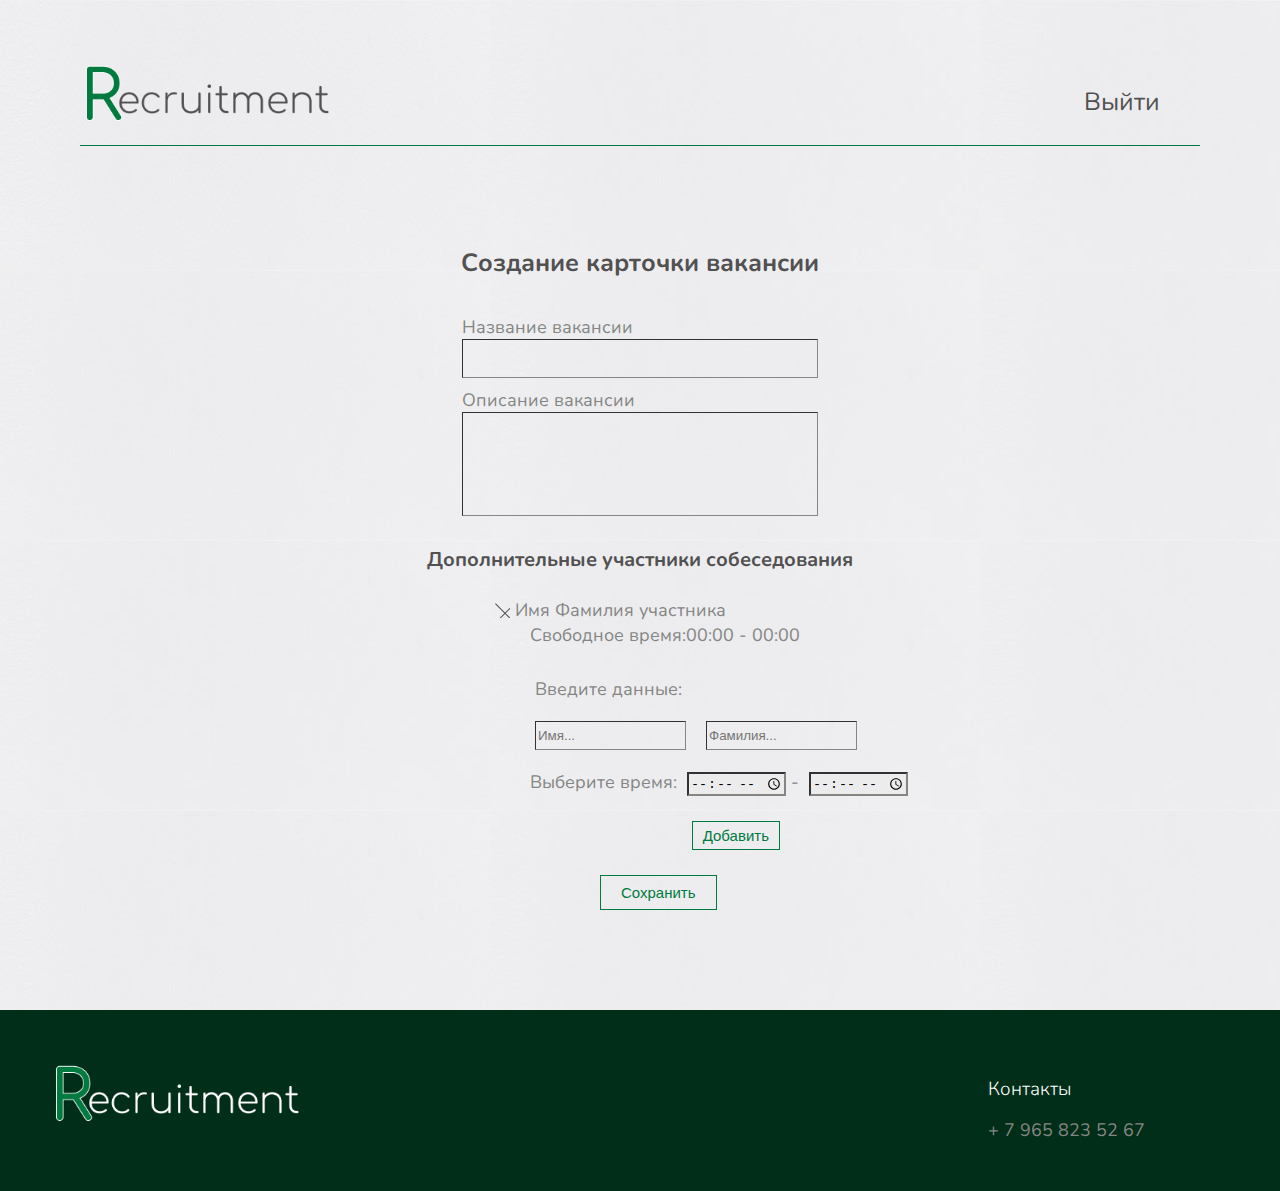
==== HTML/add-job.html @ cdd76137 "Registration and login" ====
<!DOCTYPE html>
<html lang="en">
<head>
    <meta charset="UTF-8">
    <meta http-equiv="X-UA-Compatible" content="IE=edge">
    <meta name="viewport" content="width=device-width, initial-scale=1.0">
    <title>ecruitment</title>
    
    <style>
        @import url('https://fonts.googleapis.com/css2?family=Nunito:wght@200;300;400;500;600;700;800;900;1000&display=swap');
    </style>

    <link rel="shortcut icon" href="design/Images/R.png" type="image/png">
    <link rel="stylesheet" href="/CSS/style.css">
    <link rel="stylesheet" href="/CSS/pages.css">
    <link rel="stylesheet" href="/CSS/account.css">
    <link rel="stylesheet" href="/CSS/add-job.css">
</head>
<body>
        <header> 
            <div class="header_section">
                <div class="header_item">
                    <a href="/HTML/account.html"><img src="/design/Images/LogoDark.png" alt="Логотип" class="headerlogo"></a>
                </div>
            </div>

            <div class="header_section">
                    <div class="header_item headerButton"><a href="/index.html">Выйти</a></div>
            </div>    
        </header>

        <section class="sec-1">
            <form name="login" method="post" action="">
                <h1>Создание карточки вакансии</h1>
                
                <div class="Container_text">
                    <div class="Con_part">

                        <div>
                            <p><label for="name">Название вакансии</label></p>
                            <input type="text" class="BG-input" id="name" required>
                        </div>

                        <div>
                            <p><label for="name">Описание вакансии</label></p>
                            <input type="text" class="BG-input input" id="name" required>
                        </div>
                    </div>
                    </div>
                </div>

                <h1 class="subtitle">Дополнительные участники собеседования</h1>
 
                <!-- Первый участник -->
                <div class="vacancies">
                    <div class="vacancy">
                        <div class=" symbols cross"></div>
                        <p>Имя Фамилия участника</p>
                    </div>
                    <div class="Number_time">
                            <p>Свободное время:  </p>
                            <p class="text_time"><output name="start_time">00:00</output> - <output name="end_time">00:00</output></p>
                    </div>

                <!-- Ввод данных об участнике -->       
                <div class="adding_number">
                    <p class="adding_num">Введите данные: </p>
                    <div class="Container_text-2">
                        <div class="Con_part">
                            <input type="text" class="BG-input input-2" id="name" placeholder="Имя..." required>
                        </div>

                        <div class="Con_part">
                            <input type="text" class="BG-input input-2" id="name" placeholder="Фамилия..." required>
                        </div>
                    </div>
                    <!-- Ввод данный о времени -->
                    <div class="Choice_time">
                            <div>
                                <p>Выберите время: <input type="time" class="clock" name="created" id="start" class="clock"> - <input type="time" class="clock" name="created" id="end" class="clock" ></p>
                            </div>
                    </div>

                    <input type="submit" class="btn btn_save" value="Добавить" required>

                </div>

                </div>

                <a href="account.html"><input type="submit" class="btn btn_save btn-vac" value="Сохранить" required></a>
            </form>

        </section>
        
        <footer>
            <div class="footer_items">
                <div>
                    <a href="/HTML/account.html"><img src="/design/Images/LogoLight.png" alt="Логотип" class="headerlogo"></a>
                </div>
                <div class="footer_inf">
    
                    <div class="footer_item footer_cont">
                        <h2>
                            Контакты
                        </h2>
                        <p>+ 7 965 823 52 67</p>
                    </div>
                </div>
            </div>
        </footer>
---- CSS/style.css ----
::-webkit-scrollbar-track {
	background-color: #FFFFFF; /*Цвет скролла*/
} 

::-webkit-scrollbar-thumb { 
	border-radius: 5px; /*Закругление ползунка*/
	background-color: #007A3F; /*Цвет ползунка*/
    border: 1px solid #FFFFFF;
} 

::-webkit-scrollbar { 
	width: 8px;  /*Толщина скролла*/
}

body{
    margin: 0%;
    padding: 0%;
    background-color: #EBECEB;
    font-family: 'Nunito', sans-serif;
    color: #848684;
}

/* Header */
header{
    display: flex;
    justify-content: space-between;
    padding: 60px 30px 0 30px;
}

.header_section{
    display: flex;
    align-items: center;
}

.headerlogo{
    width: 250px;
}

.header_item{
    padding: 10px 15px;
    font-size: 25px;
    margin-right: 40px; 
}

a{
    color: #ffffff;
    text-decoration: none;
}

.header_item:hover{
    text-decoration: underline;
}

/* Title */
h1{
    text-align: center;
    margin-top: 25px;
    margin-bottom: 40px;
    color: #525152;
    font-size: 25px;
}

button, .btn{
    margin: 0 auto;
    display: block;
    border: 1px solid #007A3F;
    color: #007A3F;
    padding: 10px;
    padding-left: 30px;
    padding-right: 30px;
    background-color: #FFFFFF;
    font-size: 15px;
}

button:hover{
    color: #FFFFFF;
    background-color: #007A3F;
}

/* Footer */

footer{
    background-color: #002E18;
}

.footer_items{
    display: flex;
    justify-content: space-between;
    padding: 50px;
}

.footer_inf{
    display: flex;
    margin-right: 60px;
}

.footer_item{
    padding-left: 25px;
    padding-right: 25px;
} 

.footer_nav{
    margin-right: 60px;
}

.footer_inf h2{ 
    color: #FFFFFF;
    font-size: 19px;
    font-weight: 300;
}

.footer_inf a{
    color: #848684;
    font-size: 15px;
    font-weight: 500;
}

.footer_inf a:hover{
    color: #FFFFFF;
}

.btn:hover{
    color: #FFFFFF;
    background-color: #007A3F;
}

@media only screen and (max-width:375px) {
    header{
        justify-content: center;
        flex-direction: column;
        padding: 30px 10px 0 10px;
    }

    .header_item{
        margin: 0; 
        font-size: 20px;
        padding: 10px 40px;
    }

    .header_item .headerlogo{
        padding: 0;
    } 

    .headerlogo{
        width: 170px;
        margin-left: auto;
        margin-right: auto;
    }

    .header_section{
        flex-direction: column;
        margin-top: 12px;
    }

    h1{
        margin-top: 10px;
        margin-bottom: 30px;
        font-size: 23px;
    }

    .btn{
        padding: 5px;
        padding-left: 15px;
        padding-right: 15px;
        font-size: 15px;
    }


    .footer_items{
        padding: 20px;
        flex-direction: column;
        justify-content: center;
    }

    .footer_inf{
        display: flex;
        flex-direction: column;
        margin: 0%;
        justify-content: center;
    }

    .footer_nav, .footer_cont{
        margin: 0;
        text-align: center;
    }

    .headerlogo{
        padding-left: 25%;
        padding-right: 25%;
    }
}
---- CSS/pages.css ----
body{
    background-image: url(/design/Images/BG-1-p1.jpg);
}

header{
    border-bottom: 1px solid #007A3F;
    margin-left: 80px;
    margin-right: 80px;
    padding: 60px 0 0 0;
}

.header_item{
    padding: 0;
}

a{
    color: #525152;
}

h1{
    margin-bottom: 25px;
}
 
.sec-1{
    justify-content: center;
    margin-top: 100px;
    margin-bottom: 100px;
}

.Container_text{
    display: flex;
    justify-content: space-between;
    margin-left: 400px;
    margin-right: 400px;
    margin-bottom: 30px;
}

.Con_part div{
    margin-top: 10px;
}

div p{
    margin-top: 0%;
    margin-bottom: 0%;
    font-size: 18px;
}

.BG-input{
    height: 35px;
    width: 250px;
    border-width: 1px;
    border-color: #848684;
    background: rgba(0, 0, 0, 0);
}

.Container_time{
    display: flex;
    justify-content: space-between;
    margin-left: 400px;
    margin-right: 400px;
    margin-bottom: 50px;
}

.days{
    width: 250px;
}

.time-title{
    font-weight: bolder;
    color: #525152;
}

.time{
    margin-top: 10px;
    width: 250px;
    display: flex;
    font-size: 12px;
}

.time div{
    margin-right: 10px;
}


.btn{
    background: rgba(0, 0, 0, 0);
}

@media only screen and (max-width:375px) {
    header{
        flex-direction: row;
        justify-content: space-between;
        margin: 0;
        padding: 20px;
        flex-direction: column;
        
    }

    .sec-1{
        margin-top: 50px;
        margin-bottom: 50px;
    }

    h1{
        margin-bottom: 10px;
    }

    .Container_text, .Container_time{
        margin: 0;
        flex-direction: column;
        margin-left: 16%;
        margin-right: 16%;
        margin-bottom: 30px;
    } 

    .Container_time{
        margin-bottom: 0;
    }

    .days{
        margin-bottom: 30px;
    }

    .BG-input{
        width: 250px;
        height: 30px;
    }

    div p{
        font-size: 15px;
    }

    .time{
        margin-left: 22px;
        margin-bottom: 30px;
        padding: 5px;
    }

}
---- CSS/account.css ----
.Container_time{
    margin-left: 400px;
    margin-right: 350px;
} 

.subtitle{
    font-size: 20px;
}

.btn-2{
    padding-left: 50px;
    padding-right: 50px;
    padding-top: 8px;
    padding-bottom: 8px;
    margin-bottom: 60px;
}

.btn-2:hover{
    color: #FFFFFF;
    background-color: #007A3F;
}

.vacancies{
    margin-left: 400px;
}

.vacancy{
    display: flex;
}

.link_Vac:hover{
    text-decoration: underline;
}

.symbols{
    width: 15px;
    height: 15px;
    margin: 5px;
}

.time{
    margin: 0;
} 

.cross{
    background-image: url(/design/Images/Symbols/Cross.jpg);
}

.cross:hover{
    background-image: url(/design/Images/Symbols/CrossRed.jpg);
}

.copy{
    background-image: url(/design/Images/Symbols/Copy.png);
    background-repeat: no-repeat;
    background-size: 100% 100%;
    width: 15px;
    height: 15px;
}

.copy:hover{
    background-image: url(/design/Images/Symbols/CopyGreen.png);
}

.adding{
    margin-top: 20px;
    width: 20px;
}

@media only screen and (max-width:375px) {
    .Container_time{
        margin: 0;
    }

    .vacancies{
        margin: 0;
    }

    .Container_text, .Container_time {
        margin: 0;
        flex-direction: column;
        margin-left: 16%;
        margin-right: 16%;
        margin-bottom: 30px;
    }

    .btn-2{
        padding: 5px;
        padding-left: 15px;
        padding-right: 15px;
        font-size: 15px;
    }

    .vacancy{
        justify-content: center;
    }

    .plus{
        margin-left: 98px;
    }
}
---- CSS/add-job.css ----
.BG-input{
    width: 350px;
}

.input{
    height: 100px;
}

.Container_text{
    justify-content: center;
}

.vacancies{
    margin-left: 490px;
} 

.Number_time{
    display: flex;
    font-size: 15px;  
    margin-left: 40px;
    margin-bottom: 30px;
}

.Con{
    display: flex;
    flex-direction: row;
}

.input-2{
    width: 145px;
    height: 25px;
    margin-right: 20px;
}

.Container_text-2{
    margin-top: 20px;
    margin-left: 45px;
    display: flex;
}

.Choice_time{
    margin-top: 20px;
    margin-left: 40px;
}

.time div{
    margin-top: 10px;
    margin-left: 25px;
    display: flex;
}

.clock{
    background-color: #EBECEB;
    margin-left: 5px;
    border-color: #848684;
}

.deleteAdd{
    background-image: url(/design/Images/Symbols/CrossRed.jpg);
}

.btn_save{
    margin-top: 25px;
    padding: 5px;
    padding-left: 10px;
    padding-right: 10px;
    margin-right: 500px;
} 

.adding_num{
    margin-left: 45px;
}

.btn-vac{
    margin-left: 600px;
    margin-right: 400px; 
    padding: 8px;
    padding-left: 20px;
    padding-right: 20px;
}


@media only screen and (min-width: 1440px){
    .vacancies{
        margin-left: 33em;
    } 

    .btn_save{
        margin-right: 35.7em;
    }

    .btn-vac{
        margin-left: auto;
        margin-right: auto;
    }
}

@media only screen  and (max-width: 375px) {
    .Container_text{
        margin: 0;
        margin-left: 9%;
        margin-right: 9%;
        margin-bottom: 30px;
    }

    .BG-input{
        width: 300px;
    }

    .vacancies{
        margin: 0;
    }

    .vacancy{
        justify-content: left;
        margin-left: 30px;
        margin-top: 20px;
    }

    .Number_time{
        margin-left: 60px;
    }

    .adding_num{
        margin-left: 9%;
        margin-bottom: 5px;
    }

    .Container_text-2{
        flex-direction: column;
        margin: 0;
        margin-left: 9%;
        margin-right: 9%;
    }

    .Con_part{
        margin-bottom: 10px;
    }

    .Choice_time{
        margin: 0;
        margin-left: 9%;
        margin-top: 10px;
    }

    .btn-vac{
        margin: 0;
    }

    .btn_save{
        margin-left: 67%;
        margin-bottom: 30px;
    }

    .btn-vac{
        margin: auto auto;
    }
}
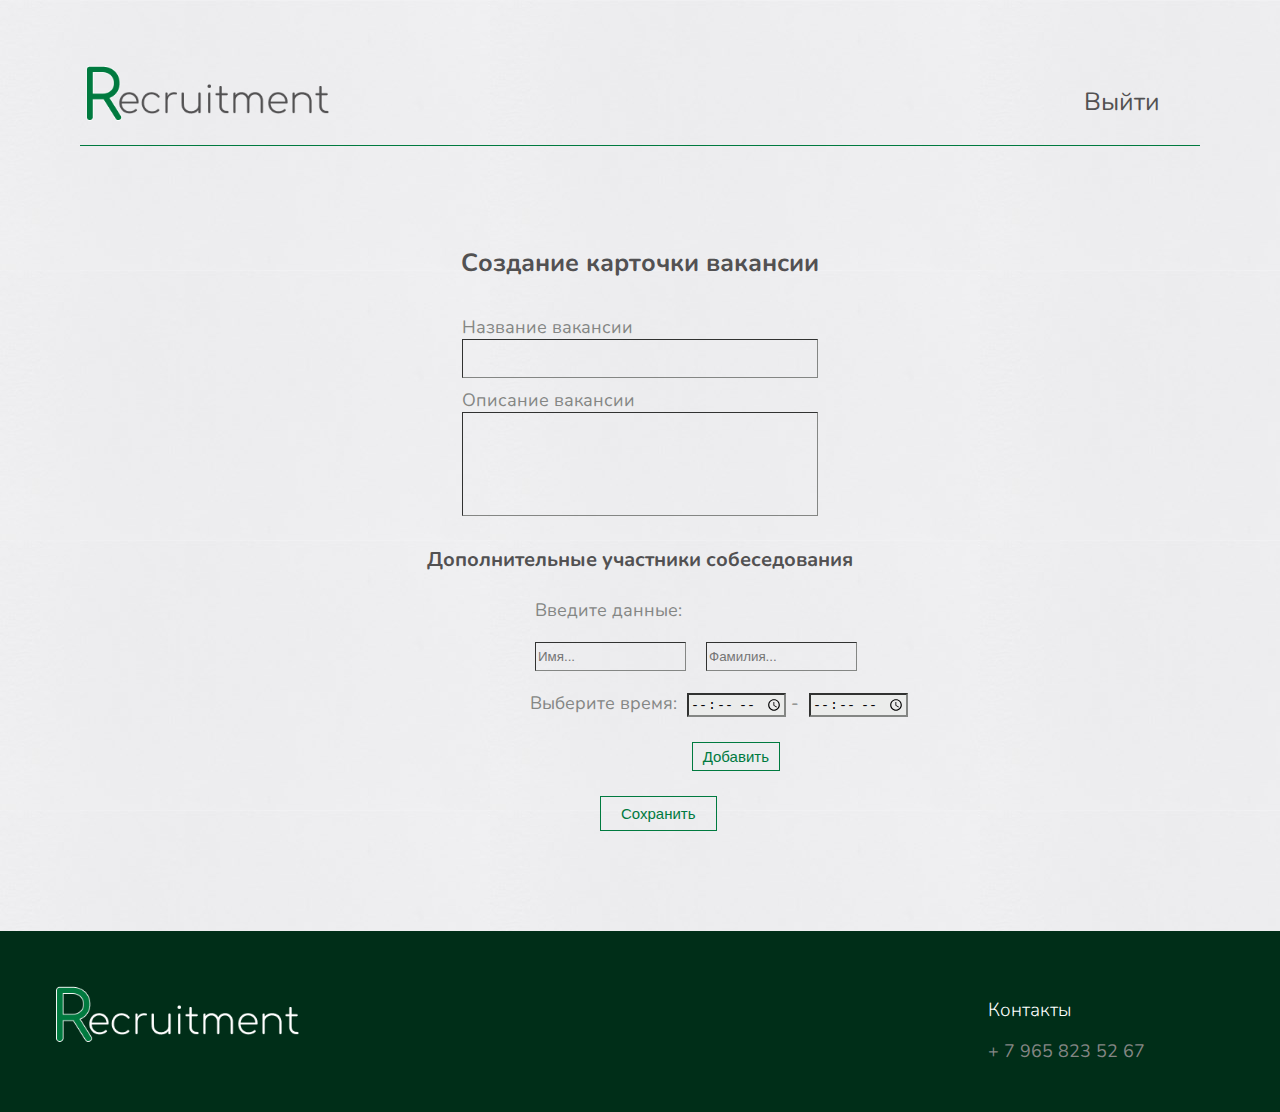
==== commit 1462b631: "Add-job" ====
--- a/HTML/add-job.html
+++ b/HTML/add-job.html
@@ -10,27 +10,27 @@
         @import url('https://fonts.googleapis.com/css2?family=Nunito:wght@200;300;400;500;600;700;800;900;1000&display=swap');
     </style>
 
-    <link rel="shortcut icon" href="design/Images/R.png" type="image/png">
+    <link rel="shortcut icon" href="/design/Images/R.png" type="image/png">
     <link rel="stylesheet" href="/CSS/style.css">
     <link rel="stylesheet" href="/CSS/pages.css">
     <link rel="stylesheet" href="/CSS/account.css">
     <link rel="stylesheet" href="/CSS/add-job.css">
-</head>
-<body>
-        <header> 
+</head> 
+<body> 
+        <header>  
             <div class="header_section">
                 <div class="header_item">
-                    <a href="/HTML/account.html"><img src="/design/Images/LogoDark.png" alt="Логотип" class="headerlogo"></a>
+                    <a href="/HTML/account.php"><img src="/design/Images/LogoDark.png" alt="Логотип" class="headerlogo"></a>
                 </div>
             </div>
 
             <div class="header_section">
                     <div class="header_item headerButton"><a href="/index.html">Выйти</a></div>
             </div>    
-        </header>
+        </header> 
 
         <section class="sec-1">
-            <form name="login" method="post" action="">
+            <form name="job" method="post" action="/PHP/add-job.php">
                 <h1>Создание карточки вакансии</h1>
                 
                 <div class="Container_text">
@@ -38,64 +38,54 @@
 
                         <div>
                             <p><label for="name">Название вакансии</label></p>
-                            <input type="text" class="BG-input" id="name" required>
+                            <input type="text" class="BG-input" id="name" name="name" required>
                         </div>
 
                         <div>
-                            <p><label for="name">Описание вакансии</label></p>
-                            <input type="text" class="BG-input input" id="name" required>
+                            <p><label for="desc">Описание вакансии</label></p>
+                            <input type="text" class="BG-input input" id="desc" name="description" required>
                         </div>
                     </div>
                     </div>
                 </div>
 
                 <h1 class="subtitle">Дополнительные участники собеседования</h1>
- 
-                <!-- Первый участник -->
-                <div class="vacancies">
-                    <div class="vacancy">
-                        <div class=" symbols cross"></div>
-                        <p>Имя Фамилия участника</p>
-                    </div>
-                    <div class="Number_time">
-                            <p>Свободное время:  </p>
-                            <p class="text_time"><output name="start_time">00:00</output> - <output name="end_time">00:00</output></p>
-                    </div>
+                <div class="vacancies" id="vacancies">
+                                <!-- Участники -->
 
-                <!-- Ввод данных об участнике -->       
-                <div class="adding_number">
+                <!-- Ввод данных об участнике -->  
+                <div class="adding_number"> 
                     <p class="adding_num">Введите данные: </p>
                     <div class="Container_text-2">
                         <div class="Con_part">
-                            <input type="text" class="BG-input input-2" id="name" placeholder="Имя..." required>
+                            <input type="text" class="BG-input input-2 partName" id="name" placeholder="Имя..." name="partName" required>
                         </div>
 
                         <div class="Con_part">
-                            <input type="text" class="BG-input input-2" id="name" placeholder="Фамилия..." required>
+                            <input type="text" class="BG-input input-2 partSurname" id="name" placeholder="Фамилия..." name="partSurname" required>
                         </div>
                     </div>
                     <!-- Ввод данный о времени -->
                     <div class="Choice_time">
                             <div>
-                                <p>Выберите время: <input type="time" class="clock" name="created" id="start" class="clock"> - <input type="time" class="clock" name="created" id="end" class="clock" ></p>
+                                <p>Выберите время: <input type="time" class="clock partStartTime" name="StartClock" id="start" class="clock"> - <input type="time" class="clock partEndTime" name="EndClock" id="end" class="clock" ></p>
                             </div>
                     </div>
 
-                    <input type="submit" class="btn btn_save" value="Добавить" required>
-
+                    <button class="btn btn_save" name="btnAdd" onclick="AddPart()">Добавить</button>
                 </div>
 
                 </div>
 
-                <a href="account.html"><input type="submit" class="btn btn_save btn-vac" value="Сохранить" required></a>
-            </form>
+                <a href="account.html"><input type="submit" class="btn btn_save btn-vac" value="Сохранить" name="btnSave" required></a>
+            </form> 
 
         </section>
         
         <footer>
             <div class="footer_items">
                 <div>
-                    <a href="/HTML/account.html"><img src="/design/Images/LogoLight.png" alt="Логотип" class="headerlogo"></a>
+                    <a href="/HTML/account.php"><img src="/design/Images/LogoLight.png" alt="Логотип" class="headerlogo"></a>
                 </div>
                 <div class="footer_inf">
     
@@ -107,4 +97,9 @@
                     </div>
                 </div>
             </div>
-        </footer>+        </footer>
+        <script src="/JS/3.7.0.min.js"></script>
+        <!-- <script src="https://ajax.googleapis.com/ajax/libs/jquery/3.2.1/jquery.min.js"></script> -->
+        <script src="/JS/participant.js"></script>
+</body>
+</html>